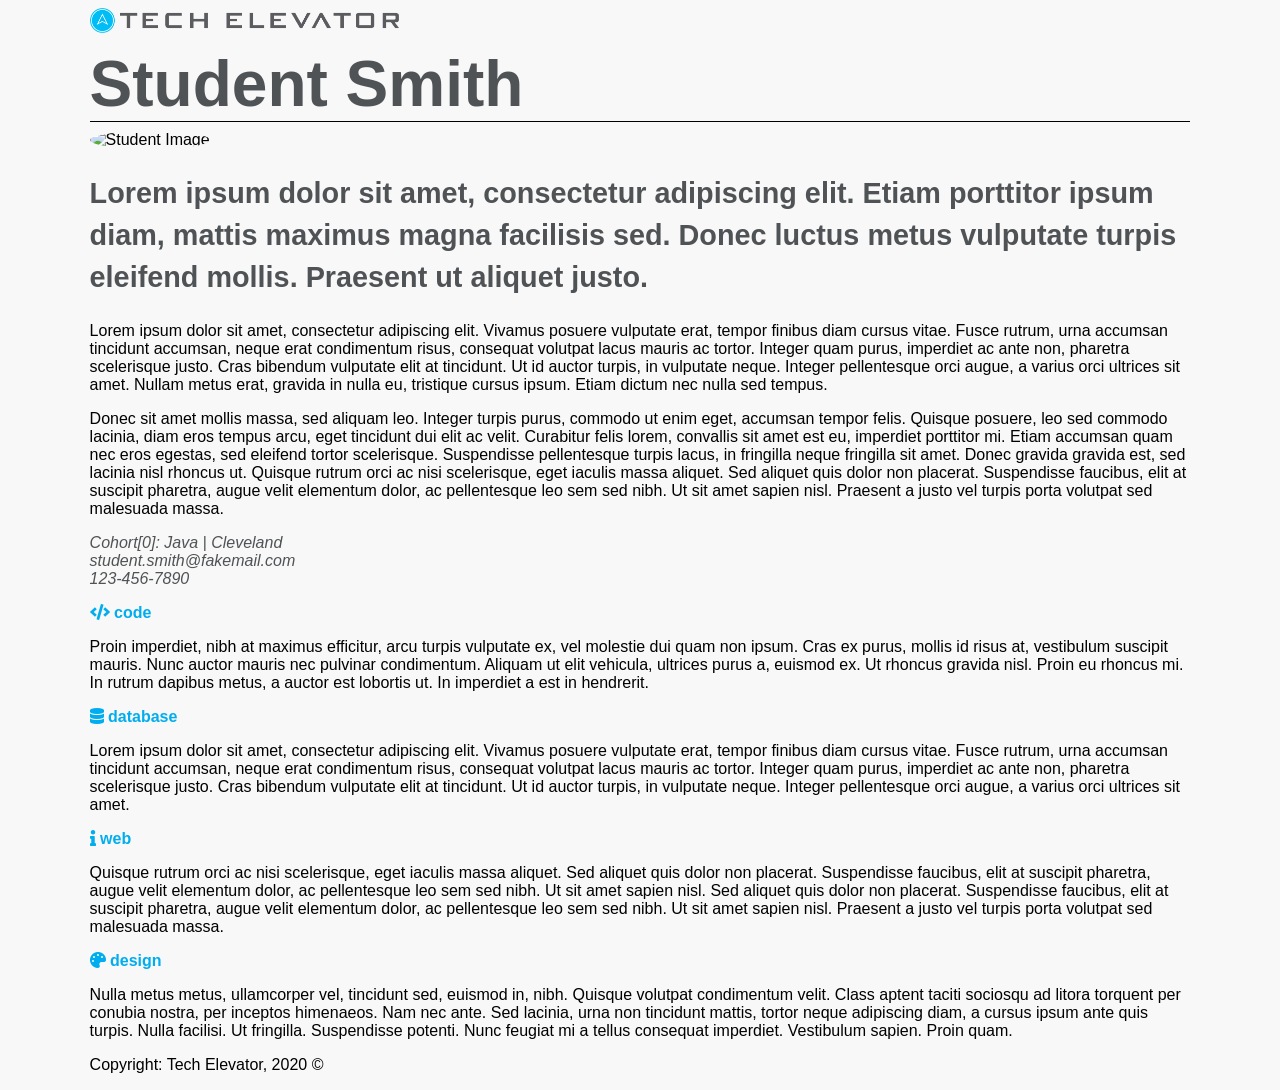
==== module-3/03_CSS_Grid/exercise/index.html @ 500c98dd "lecture final and exercise" ====
<!DOCTYPE html>
<html lang="en">

<head>
    <meta charset="UTF-8">
    <meta name="viewport" content="width=device-width, initial-scale=1.0">
    <meta http-equiv="X-UA-Compatible" content="ie=edge">
    <title>Student Profile</title>
    <link rel="stylesheet" href="https://use.fontawesome.com/releases/v5.4.1/css/all.css" integrity="sha384-5sAR7xN1Nv6T6+dT2mhtzEpVJvfS3NScPQTrOxhwjIuvcA67KV2R5Jz6kr4abQsz" crossorigin="anonymous">
    <link href="https://fonts.googleapis.com/css?family=Roboto+Slab" rel="stylesheet">
    <link rel="stylesheet" href="style.css">
</head>

<body>

    <header>
        <img id="te-logo" src="img/vector_long_logo_dark.png" alt="Tech Elevator Logo">
    </header>

    <main id="main-grid">
        <h1 id="headline">Student Smith</h1>

        <div id="student-picture">
            <img src="https://via.placeholder.com/250X325" alt="Student Image">
        </div>
        <div id="student-quote" class="student-gray">
            <h2>
                Lorem ipsum dolor sit amet, consectetur adipiscing elit. Etiam porttitor ipsum diam, mattis maximus
                magna facilisis sed. Donec luctus metus vulputate turpis eleifend mollis. Praesent ut aliquet
                justo.
            </h2>
        </div>

        <div id="student-profile">
            <p>
                Lorem ipsum dolor sit amet, consectetur adipiscing elit. Vivamus posuere vulputate erat, tempor finibus diam cursus vitae. Fusce rutrum, urna accumsan tincidunt accumsan, neque erat condimentum risus, consequat volutpat lacus mauris ac tortor. Integer quam purus, imperdiet ac ante non, pharetra scelerisque justo. Cras bibendum vulputate elit at tincidunt. Ut id auctor turpis, in vulputate neque. Integer pellentesque orci augue, a varius orci ultrices sit amet. Nullam metus erat, gravida in nulla eu, tristique cursus ipsum. Etiam dictum nec nulla sed tempus.
            </p>
            <p>
                Donec sit amet mollis massa, sed aliquam leo. Integer turpis purus, commodo ut enim eget, accumsan tempor felis. Quisque posuere, leo sed commodo lacinia, diam eros tempus arcu, eget tincidunt dui elit ac velit. Curabitur felis lorem, convallis sit amet est eu, imperdiet porttitor mi. Etiam accumsan quam nec eros egestas, sed eleifend tortor scelerisque. Suspendisse pellentesque turpis lacus, in fringilla neque fringilla sit amet. Donec gravida gravida est, sed lacinia nisl rhoncus ut. Quisque rutrum orci ac nisi scelerisque, eget iaculis massa aliquet. Sed aliquet quis dolor non placerat. Suspendisse faucibus, elit at suscipit pharetra, augue velit elementum dolor, ac pellentesque leo sem sed nibh. Ut sit amet sapien nisl. Praesent a justo vel turpis porta volutpat sed malesuada massa.
            </p>

        </div>

        <div id="student-contact" class="student-gray italic-text">
            <p>
                Cohort[0]: Java | Cleveland<br/>
                student.smith@fakemail.com<br/>
                123-456-7890
            </p>
        </div>

        <div id="experience-grid">
            <div id="experience-code">
                <h3><i class="fas fa-code"></i> code</h3>
                <p>
                    Proin imperdiet, nibh at maximus efficitur, arcu turpis vulputate ex, vel molestie dui quam non ipsum. Cras ex purus, mollis id risus at, vestibulum suscipit mauris. Nunc auctor mauris nec pulvinar condimentum. Aliquam ut elit vehicula, ultrices purus a, euismod ex. Ut rhoncus gravida nisl. Proin eu rhoncus mi. In rutrum dapibus metus, a auctor est lobortis ut. In imperdiet a est in hendrerit.
                </p>
            </div>
            <div id="experience-database">
                <h3><i class="fas fa-database"></i> database</h3>
                <p>
                    Lorem ipsum dolor sit amet, consectetur adipiscing elit. Vivamus posuere vulputate erat, tempor finibus diam cursus vitae. Fusce rutrum, urna accumsan tincidunt accumsan, neque erat condimentum risus, consequat volutpat lacus mauris ac tortor. Integer quam purus, imperdiet ac ante non, pharetra scelerisque justo. Cras bibendum vulputate elit at tincidunt. Ut id auctor turpis, in vulputate neque. Integer pellentesque orci augue, a varius orci ultrices sit amet.
                </p>
            </div>
            <div id="experience-web">
                <h3><i class="fas fa-info"></i> web</h3>
                <p>
                    Quisque rutrum orci ac nisi scelerisque, eget iaculis massa aliquet. Sed aliquet quis dolor non placerat. Suspendisse faucibus, elit at suscipit pharetra, augue velit elementum dolor, ac pellentesque leo sem sed nibh. Ut sit amet sapien nisl. Sed aliquet quis dolor non placerat. Suspendisse faucibus, elit at suscipit pharetra, augue velit elementum dolor, ac pellentesque leo sem sed nibh. Ut sit amet sapien nisl. Praesent a justo vel turpis porta volutpat sed malesuada massa.
                </p>
            </div>
            <div id="experience-design">
                <h3><i class="fas fa-palette"></i> design</h3>
                <p>
                    Nulla metus metus, ullamcorper vel, tincidunt sed, euismod in, nibh. Quisque volutpat condimentum velit. Class aptent taciti sociosqu ad litora torquent per conubia nostra, per inceptos himenaeos. Nam nec ante. Sed lacinia, urna non tincidunt mattis, tortor neque adipiscing diam, a cursus ipsum ante quis turpis. Nulla facilisi. Ut fringilla. Suspendisse potenti. Nunc feugiat mi a tellus consequat imperdiet. Vestibulum sapien. Proin quam.
                </p>
            </div>
        </div>
    </main>
    <footer>
        <p>Copyright: Tech Elevator, 2020 &copy;</p>
    </footer>
</body>

</html>
---- module-3/03_CSS_Grid/exercise/style.css ----
* {
    font-family: Tahoma, Verdana, Segoe, sans-serif;
    box-sizing: border-box;
}

html {
    font-size: 16px;
}

body {
    margin-left: 7%;
    margin-right: 7%;
    background-color: rgba(192, 192, 192, 0.1);
}

h1 {
    font-size: 2em;
}

h1#headline {
    font-size: 4em;
    margin-top: 0.15em;
    margin-bottom: 0.15em;
    color: #505355;
    border-bottom: solid 1px black;
}

h2 {
    font-size: 1.8em;
    line-height: 1.45em;
}

h3 {
    font-size: 1em;
    color: #00ADEE;
}

header img {
    height: 25px;
}

.student-gray {
    color: #505355;
}

.italic-text {
    font-style: italic;
}

#student-picture img{
    border-radius: 50%;
}
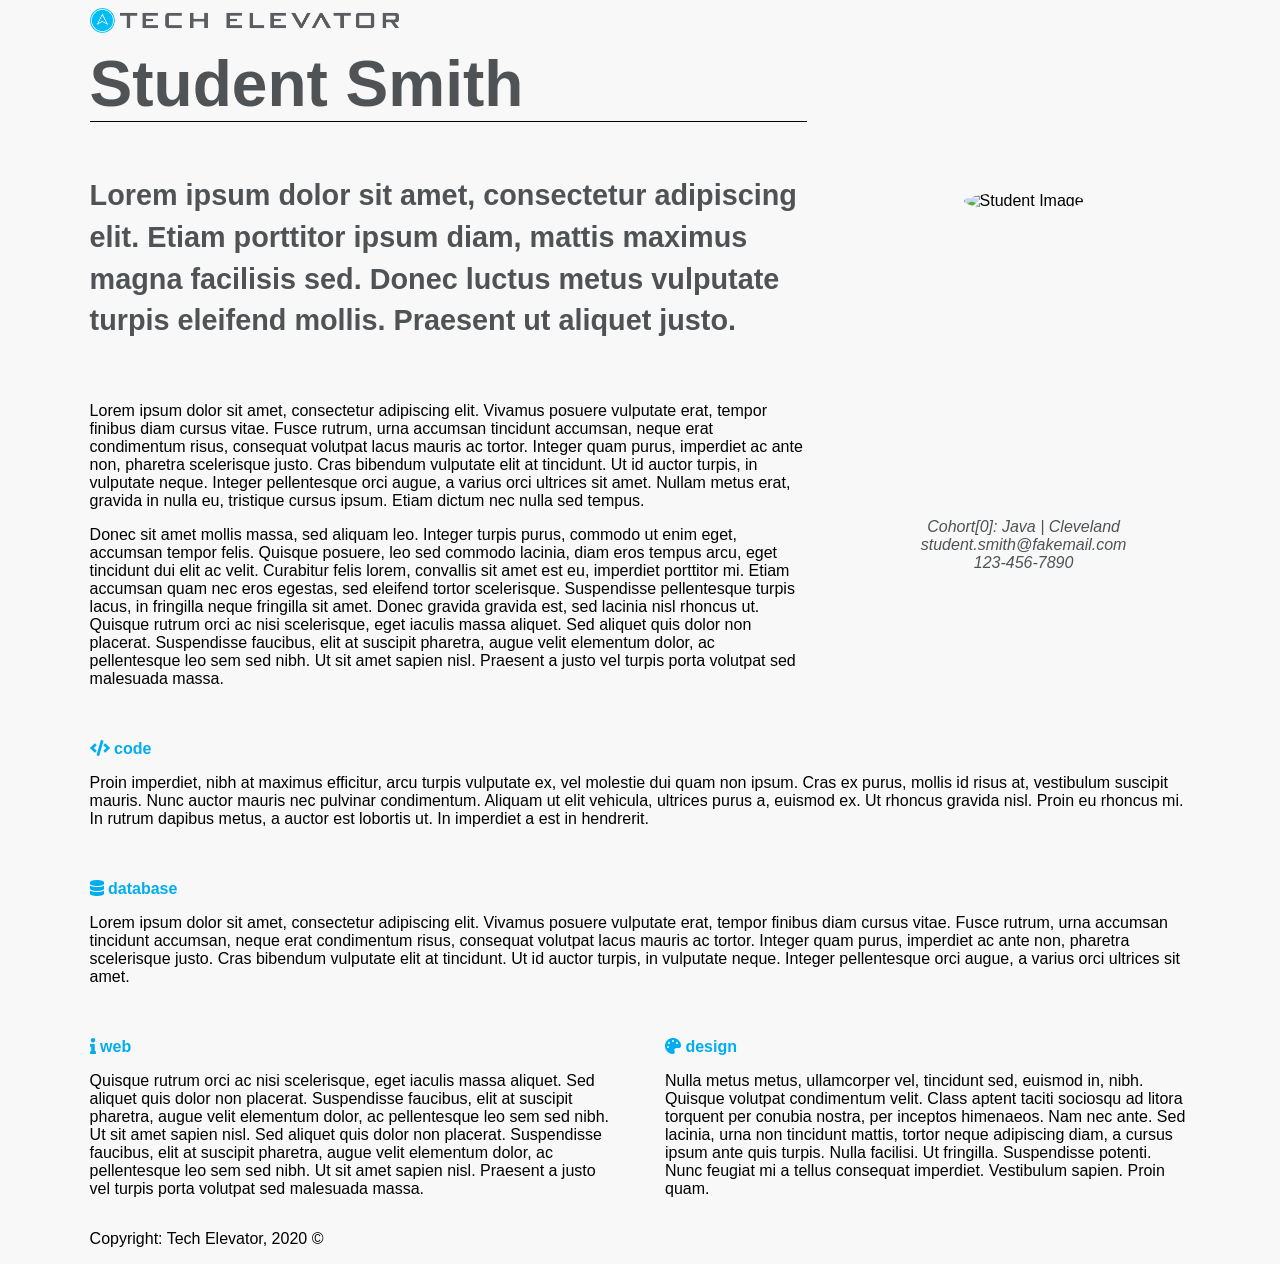
==== commit 693cbde9: "hw" ====
--- a/module-3/03_CSS_Grid/exercise/index.html
+++ b/module-3/03_CSS_Grid/exercise/index.html
@@ -16,7 +16,7 @@
     <header>
         <img id="te-logo" src="img/vector_long_logo_dark.png" alt="Tech Elevator Logo">
     </header>
-
+    
     <main id="main-grid">
         <h1 id="headline">Student Smith</h1>
 
@@ -79,6 +79,7 @@
     <footer>
         <p>Copyright: Tech Elevator, 2020 &copy;</p>
     </footer>
+
 </body>
 
 </html>
--- a/module-3/03_CSS_Grid/exercise/style.css
+++ b/module-3/03_CSS_Grid/exercise/style.css
@@ -1,16 +1,82 @@
+
+#main-grid {
+    display: grid;
+    grid-template-columns: 1fr 1fr 1fr;
+    grid-template-areas: 
+    "headline headline student-picture"
+    "student-quote student-quote student-picture"
+    "student-profile student-profile student-contact"
+    "experience-grid experience-grid experience-grid";
+    
+    row-gap: 20px;
+    column-gap: 50px;
+    align-items: center;
+
+}
+
+#headline {
+    grid-area: headline; 
+    
+}
+#student-picture {
+    grid-area: student-picture;
+    text-align: center;
+    justify-self: center;
+
+}
+#student-quote {
+    grid-area: student-quote;
+}
+#student-profile {
+    grid-area: student-profile;
+}
+#student-contact {
+    grid-area: student-contact;
+    text-align: center;
+    justify-self: center; 
+}
+
+#experience-grid {
+    grid-area: experience-grid;
+    display:grid;
+    grid-template-columns: 1fr 1fr;
+    grid-template-areas: 
+    "experience-code experience-code"
+    "experience-database experience-database"
+    "experience-web experience-design";
+    row-gap: 20px;
+    column-gap: 50px;
+    
+}
+#experience-code {
+    grid-area: experience-code;
+}
+#experience-database {
+    grid-area: experience-database;
+}
+#experience-web {
+    grid-area: experience-web;
+}
+#experience-design {
+    grid-area: experience-design;
+}
+
 * {
     font-family: Tahoma, Verdana, Segoe, sans-serif;
     box-sizing: border-box;
+    
 }
 
 html {
     font-size: 16px;
+    
 }
 
 body {
     margin-left: 7%;
     margin-right: 7%;
     background-color: rgba(192, 192, 192, 0.1);
+    
 }
 
 h1 {
@@ -48,5 +114,58 @@
 }
 
 #student-picture img{
-    border-radius: 50%;
+    border-radius: 50%;   
+}
+
+@media screen and (max-width: 1024px) {
+    #main-grid {
+        
+        grid-template-columns: 1fr 1fr;
+        row-gap: 20px;
+        column-gap: 35px;
+        grid-template-areas:
+        "headline headline"
+        "student-quote student-picture"
+        "student-quote student-contact"
+        "student-profile student-profile"  
+        "experience-grid experience-grid"      
+        ;
+
+    }
+    #experience-grid {
+        grid-area: experience-grid;
+        grid-template-columns: 1fr 1fr;
+        grid-template-areas: 
+        "experience-code experience-web"
+        "experience-database experience-design";
+        row-gap: 20px;
+        column-gap: 20px;
+        
+    }
+
+    @media screen and (max-width: 450px) {
+        #main-grid {
+            grid-template-columns: 1fr;
+            grid-template-areas:
+            "headline"
+            "student-picture"
+            "student-contact"
+            "student-quote"
+            "student-profile"
+            "experience-grid"
+            ;
+        }
+        #experience-grid {
+            grid-area: experience-grid;
+            grid-template-columns: 1fr;
+            grid-template-areas:
+            "experience-code"
+            "experience-web"
+            "experience-database"
+            "experience-design"
+            ;
+            row-gap: 20px;
+            column-gap: 20px;
+
+
 }
